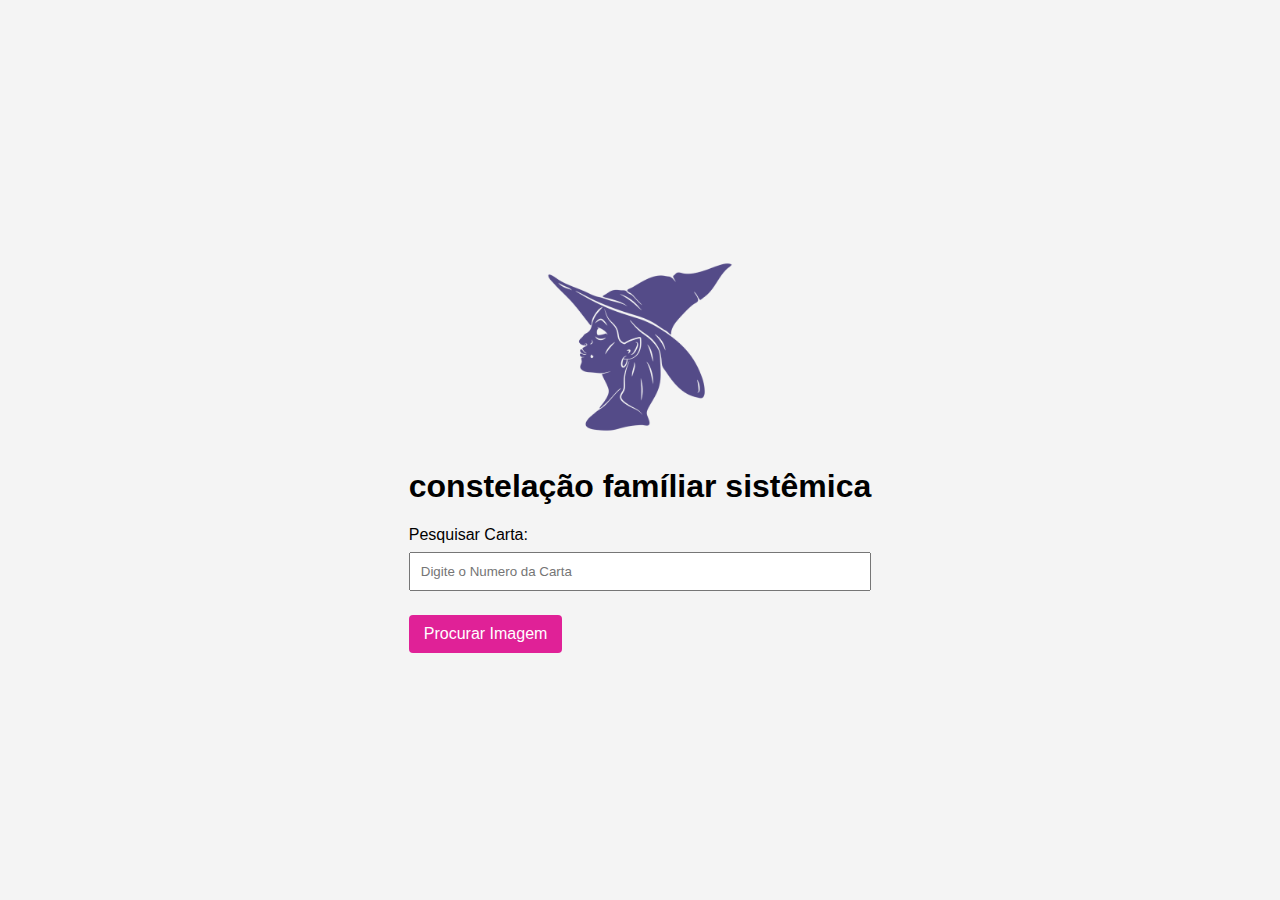
==== cartas.html @ 39c450ed "Pesquisa Nath" ====
<!DOCTYPE html>
<html lang="en">
<head>
    <meta charset="UTF-8">
    <meta name="viewport" content="width=device-width, initial-scale=1.0">
    <title>Document</title>
    <link rel="stylesheet" href="src/styles.css">
</head>
<body>
    <div id="Cartaspesquisas">
        <img src="src/logo.png" class="logobruxa" id="bruxalogo">
        <h1>constelação famíliar sistêmica </h1>

        <label for="pesquisarimg">Pesquisar Carta:</label>
        <input type="text" id="pesquisarimg" placeholder="Digite o Numero da Carta">
        <span class="imagem01" id="imagem01"></span>
        <p></p>
       <button onclick="buscar()">Procurar Imagem</button>
    </div>
 
    <script src="src/script.js"></script>
</body>
</html>
---- src/styles.css ----
body {
    font-family: Arial, sans-serif;
    background-color: #f4f4f4;
    margin: 0;
    display: flex;
    align-items: center;
    justify-content: center;
    height: 100vh;
  }

  .login-container {
    background-color: #fff;
    padding: 20px;
    border-radius: 8px;
    box-shadow: 0 0 10px rgba(0, 0, 0, 0.1);
    width: 300px;
    text-align: center;
  }

  h2 {
    color: #333;
  }

  input {
    width: 100%;
    padding: 10px;
    margin: 8px 0;
    box-sizing: border-box;
  }

  button {
    background-color: #e02197;
    color: white;
    padding: 10px 15px;
    border: none;
    border-radius: 4px;
    cursor: pointer;
    font-size: 16px;
  }

  button:hover {
    background-color: #e02197;
  }
  .Cartaspesquisas{
    background-color: #fff;
    padding: 20px;
    border-radius: 8px;
    box-shadow: 0 0 10px rgba(0, 0, 0, 0.1);
    width: 50%;
    text-align: center;

  }
  .logobruxa{
    margin: auto;
    display: block;
    width: 200px;
    border-image: auto;
  }
  h1{
    text-align: center;
    font-family: Arial, Helvetica, sans-serif;
  }
  .imagem01{
    text-align: center;

  }
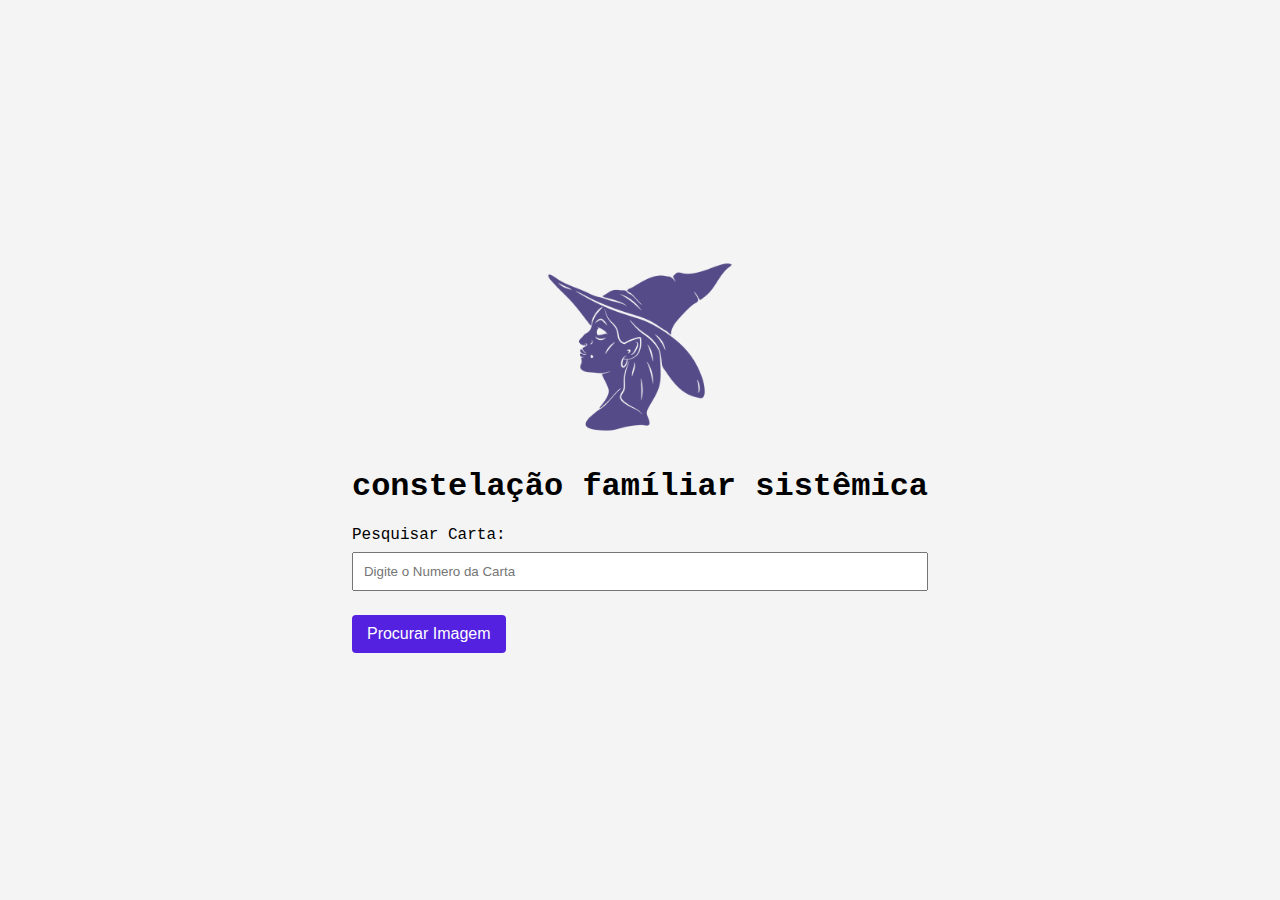
==== commit 0a8d4ef9: "Atualizando Logo e adicionando conteudo" ====
--- a/cartas.html
+++ b/cartas.html
@@ -3,7 +3,7 @@
 <head>
     <meta charset="UTF-8">
     <meta name="viewport" content="width=device-width, initial-scale=1.0">
-    <title>Document</title>
+    <title>Nathalia</title>
     <link rel="stylesheet" href="src/styles.css">
 </head>
 <body>
@@ -14,7 +14,10 @@
         <label for="pesquisarimg">Pesquisar Carta:</label>
         <input type="text" id="pesquisarimg" placeholder="Digite o Numero da Carta">
         <span class="imagem01" id="imagem01"></span>
-        <p></p>
+        <p class="semitica" id="semitica"></p>
+        <p class="semitica1" id="semitica1"></p>
+        <p class="semitica2" id="semitica2"></p>
+        <p class="semitica3" id="semitica3"></p>
        <button onclick="buscar()">Procurar Imagem</button>
     </div>
  
--- a/src/styles.css
+++ b/src/styles.css
@@ -1,5 +1,5 @@
 body {
-    font-family: Arial, sans-serif;
+    font-family:courier,arial,helvetica;
     background-color: #f4f4f4;
     margin: 0;
     display: flex;
@@ -18,6 +18,7 @@
   }
 
   h2 {
+    font-family:courier,arial,helvetica;
     color: #333;
   }
 
@@ -29,7 +30,7 @@
   }
 
   button {
-    background-color: #e02197;
+    background-color: #5421e0;
     color: white;
     padding: 10px 15px;
     border: none;
@@ -39,7 +40,7 @@
   }
 
   button:hover {
-    background-color: #e02197;
+    background-color: #5421e0;
   }
   .Cartaspesquisas{
     background-color: #fff;
@@ -58,9 +59,13 @@
   }
   h1{
     text-align: center;
-    font-family: Arial, Helvetica, sans-serif;
+    font-family:courier,arial,helvetica;
   }
   .imagem01{
     text-align: center;
 
+  }
+  p{
+    text-align: center;
+    font-family:courier,arial,helvetica;
   }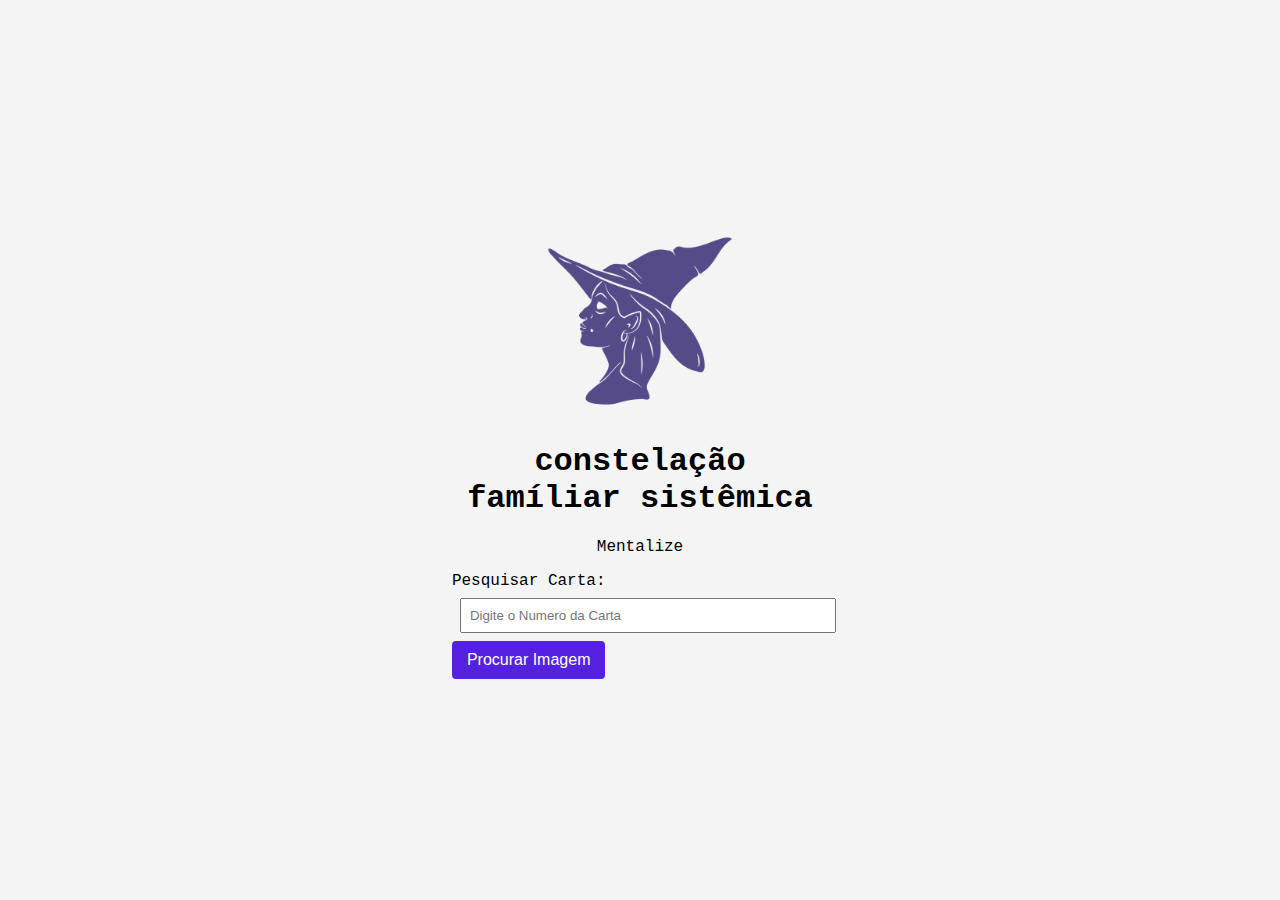
==== commit b8a7ef72: "Update Photos" ====
--- a/cartas.html
+++ b/cartas.html
@@ -9,15 +9,12 @@
 <body>
     <div id="Cartaspesquisas">
         <img src="src/logo.png" class="logobruxa" id="bruxalogo">
-        <h1>constelação famíliar sistêmica </h1>
+        <h1>constelação <br> famíliar sistêmica </h1>
+        <p>Mentalize</p>
 
         <label for="pesquisarimg">Pesquisar Carta:</label>
         <input type="text" id="pesquisarimg" placeholder="Digite o Numero da Carta">
-        <span class="imagem01" id="imagem01"></span>
-        <p class="semitica" id="semitica"></p>
-        <p class="semitica1" id="semitica1"></p>
-        <p class="semitica2" id="semitica2"></p>
-        <p class="semitica3" id="semitica3"></p>
+        <br>
        <button onclick="buscar()">Procurar Imagem</button>
     </div>
  
--- a/src/styles.css
+++ b/src/styles.css
@@ -24,8 +24,8 @@
 
   input {
     width: 100%;
-    padding: 10px;
-    margin: 8px 0;
+    padding: 8px;
+    margin: 8px ;
     box-sizing: border-box;
   }
 
@@ -42,11 +42,12 @@
   button:hover {
     background-color: #5421e0;
   }
+  /*Configuraçao da div pagina cartas */
   .Cartaspesquisas{
     background-color: #fff;
     padding: 20px;
     border-radius: 8px;
-    box-shadow: 0 0 10px rgba(0, 0, 0, 0.1);
+    box-shadow: 0 0 10px rgba(156, 150, 150, 0.1);
     width: 50%;
     text-align: center;
 
@@ -61,11 +62,7 @@
     text-align: center;
     font-family:courier,arial,helvetica;
   }
-  .imagem01{
-    text-align: center;
-
-  }
   p{
     text-align: center;
     font-family:courier,arial,helvetica;
-  }+  }
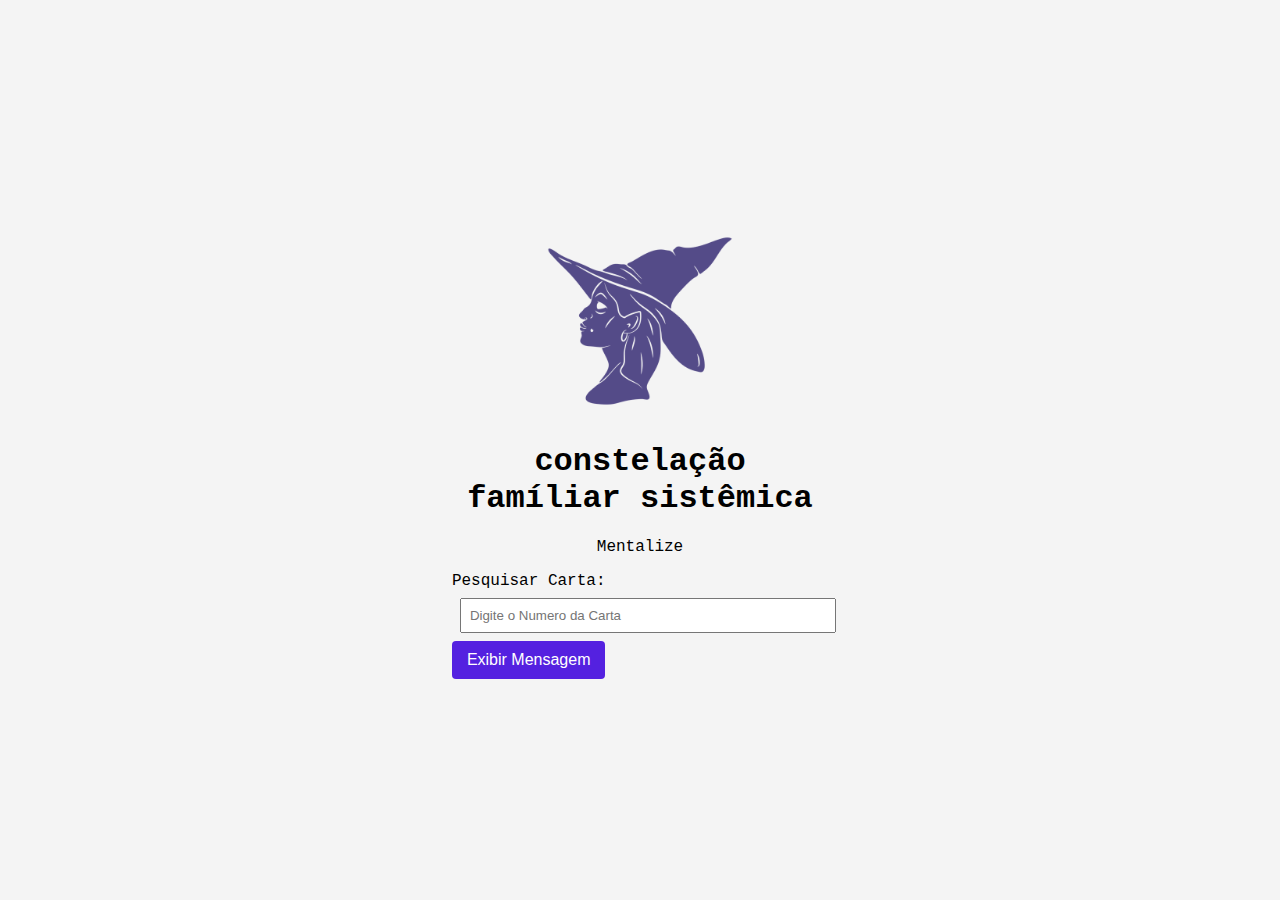
==== commit c694970c: "atualizando pagina inicial incluindo js" ====
--- a/cartas.html
+++ b/cartas.html
@@ -15,7 +15,7 @@
         <label for="pesquisarimg">Pesquisar Carta:</label>
         <input type="text" id="pesquisarimg" placeholder="Digite o Numero da Carta">
         <br>
-       <button onclick="buscar()">Procurar Imagem</button>
+       <button onclick="buscar()">Exibir Mensagem</button>
     </div>
  
     <script src="src/script.js"></script>
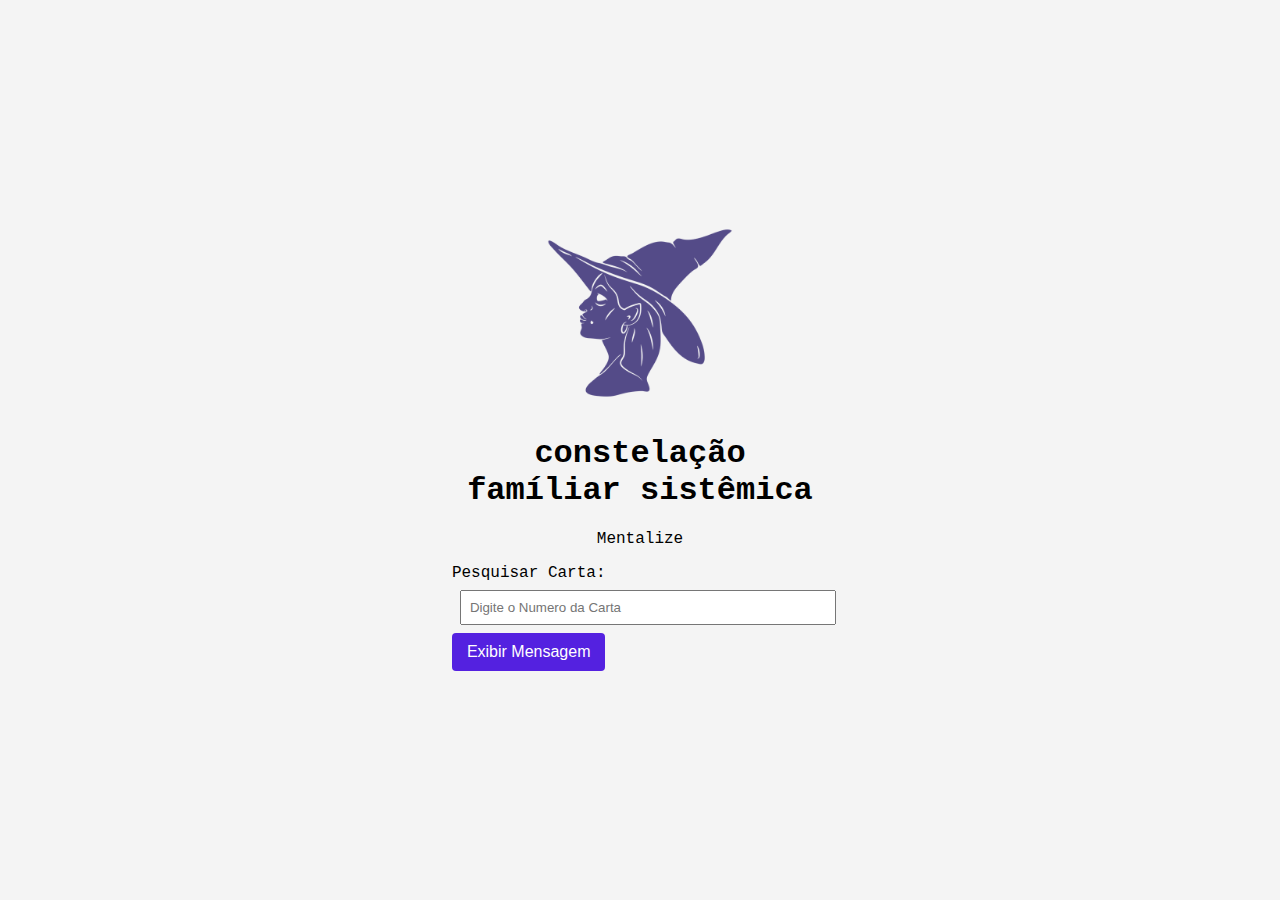
==== commit 888d4eb9: "corrigindo error" ====
--- a/cartas.html
+++ b/cartas.html
@@ -16,6 +16,7 @@
         <input type="text" id="pesquisarimg" placeholder="Digite o Numero da Carta">
         <br>
        <button onclick="buscar()">Exibir Mensagem</button>
+       <p id="errordig"></p>
     </div>
  
     <script src="src/script.js"></script>
